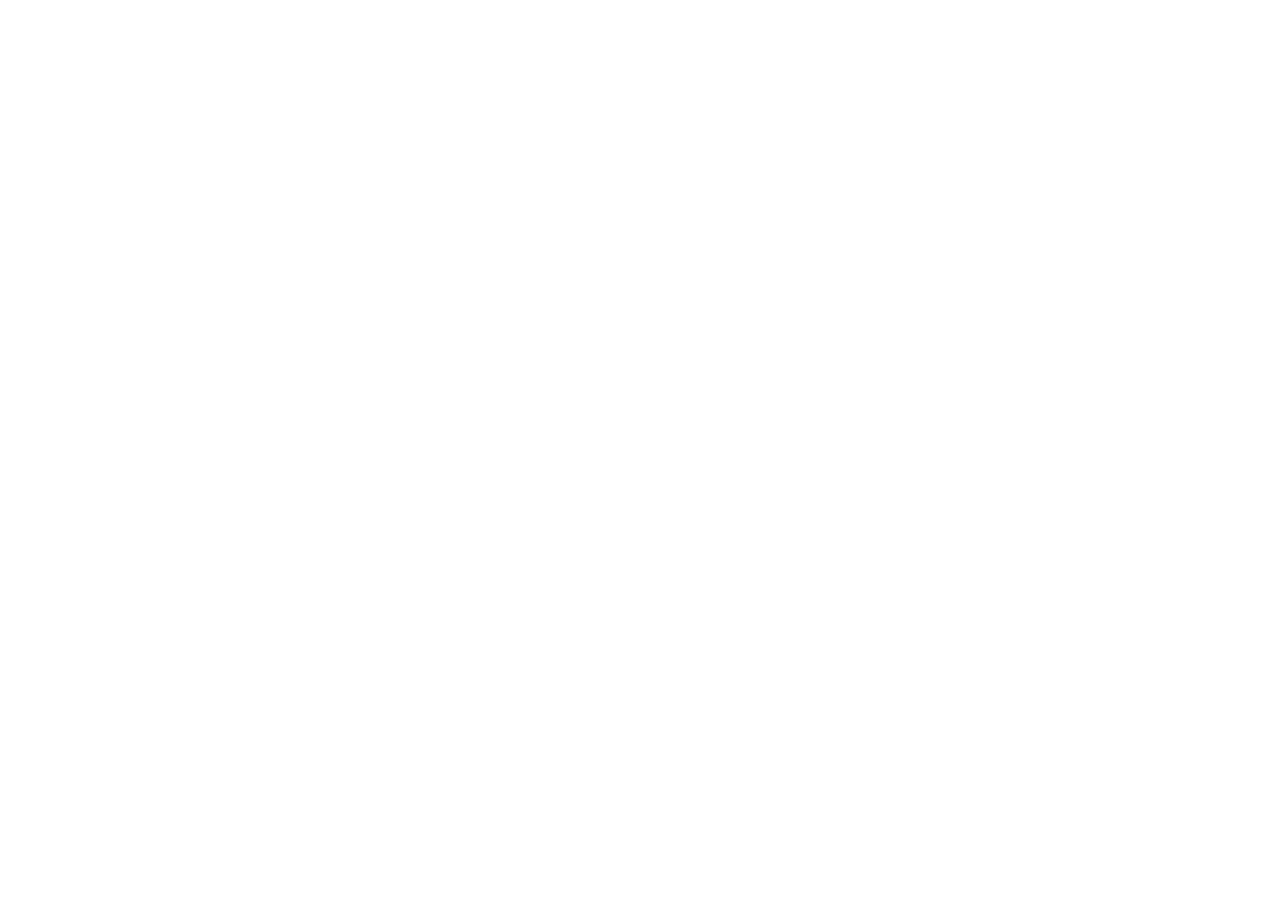
==== ISTE240GroupProject/alice.html @ 05839f2e "Add files via upload" ====
<!DOCTYPE html>
<html lang="en">
<head>
    <meta charset="UTF-8">
    <meta http-equiv="X-UA-Compatible" content="IE=edge">
    <meta name="viewport" content="width=device-width, initial-scale=1.0">
    <title>Document</title>
</head>
<body>
    
</body>
</html>
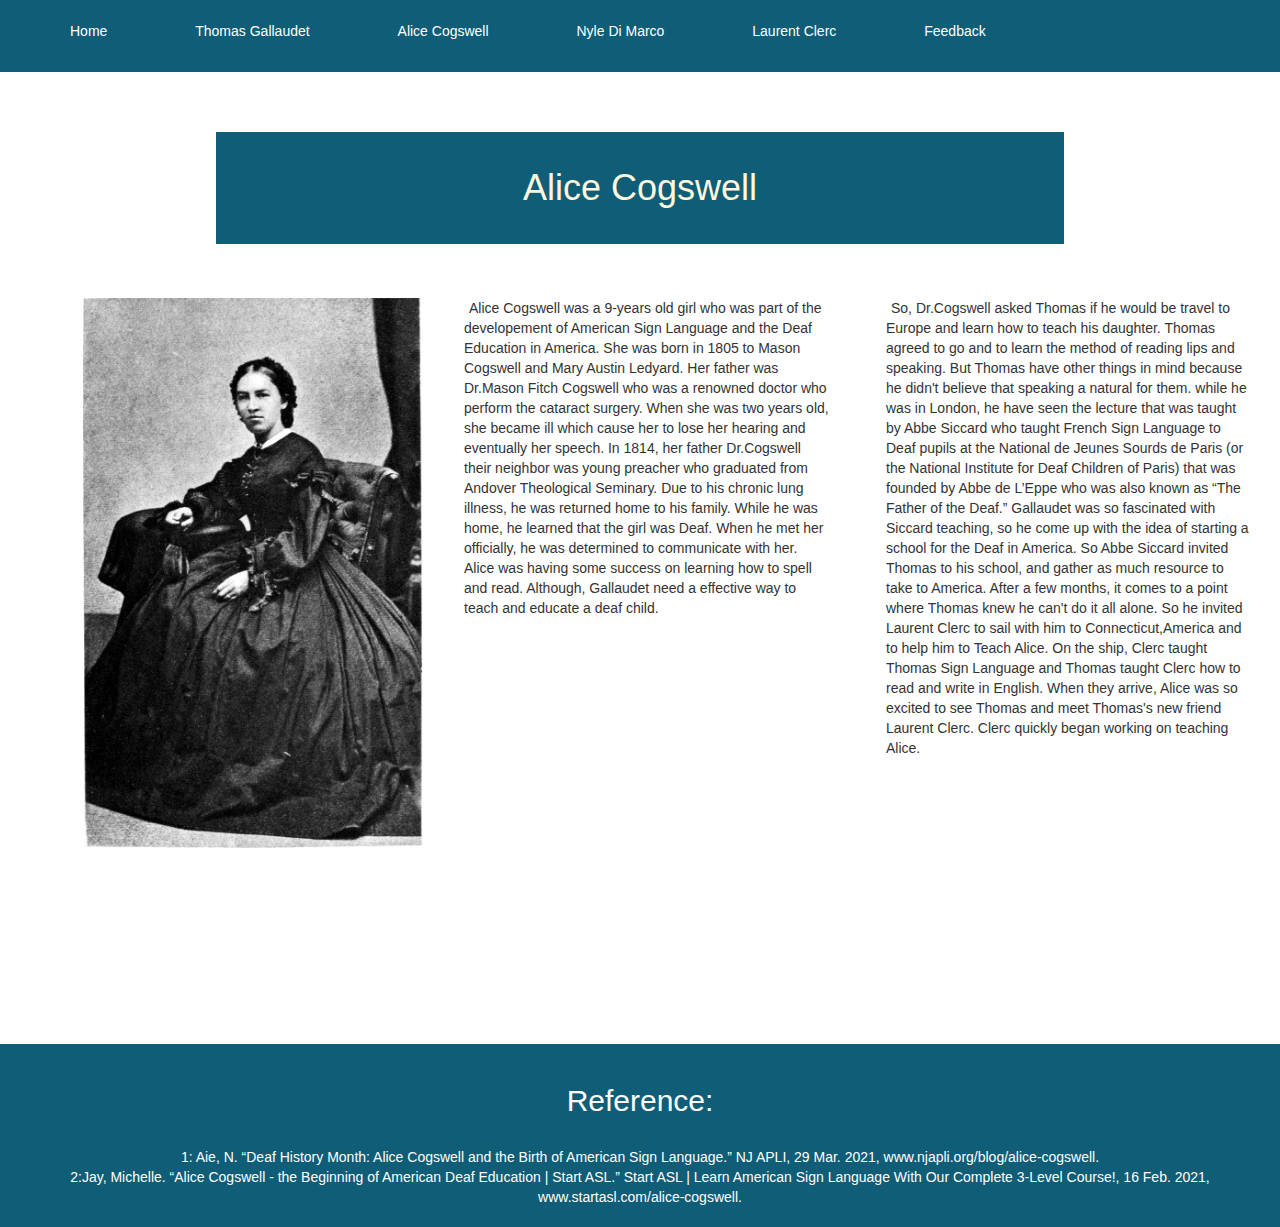
==== commit f46a4575: "alice php" ====
--- a/ISTE240GroupProject/alice.html
+++ b/ISTE240GroupProject/alice.html
@@ -4,9 +4,60 @@
     <meta charset="UTF-8">
     <meta http-equiv="X-UA-Compatible" content="IE=edge">
     <meta name="viewport" content="width=device-width, initial-scale=1.0">
-    <title>Document</title>
+    <link rel="stylesheet" href="asset/css/styles.css" type = "text/css">
+    <link rel="stylesheet" href="https://maxcdn.bootstrapcdn.com/bootstrap/3.3.7/css/bootstrap.min.css">
+    <title>Alice Cogwells</title>
 </head>
 <body>
+    <nav class = "nav">
+        <ul>
+            <li><a href="index.html">Home</a></li>
+            <li><a href="thomas.html">Thomas Gallaudet</a></li>
+            <li><a href="alice.html">Alice Cogswell</a></li>
+            <li><a href="dimarco.html">Nyle Di Marco</a></li>
+            <li><a href="laurent.html">Laurent Clerc</a></li>
+            <li><a href="feedback.html">Feedback</a></li>
+        </ul>
+    </nav>
     
+    <br><br><br>
+
+    <section id = "center">
+
+        <h1 class = "title">Alice Cogswell</h1>
+
+        <section id = "mid-holder">
+            <div id = "left-holder">
+                <img src="asset/image/aliceCogswell.jpg" alt="Alice" style="height: 550px;">
+            </div>
+            <p id = "text">
+                Alice Cogswell was a 9-years old girl who was part of the developement of American Sign Language and the Deaf Education in America.
+                She was born in 1805 to Mason Cogswell and Mary Austin Ledyard. Her father was Dr.Mason Fitch Cogswell who was a renowned doctor who perform the cataract surgery.
+                When she was two years old, she became ill which cause her to lose her hearing and eventually her speech. 
+                In 1814, her father Dr.Cogswell their neighbor was young preacher who graduated from 
+                Andover Theological Seminary. Due to his chronic lung illness, he was returned home to his family.
+                While he was home, he learned that the girl was Deaf. When he met her officially, he was determined to communicate with her. 
+                Alice was having some success on learning how to spell and read. Although, Gallaudet need a effective way to teach and educate a deaf child. 
+               
+            </p>
+            <p id = "text">
+                So, Dr.Cogswell asked Thomas if he would be travel to Europe and learn how to teach his daughter. Thomas agreed 
+                to go and to learn the method of reading lips and speaking. But Thomas have other things in mind because he didn't believe that speaking a natural for them.
+                while he was in London, he have seen the lecture that was taught by Abbe Siccard who taught French Sign Language to Deaf pupils at the 
+                National de Jeunes Sourds de Paris (or the National Institute for Deaf Children of Paris) that was founded by Abbe de L’Eppe who was also known as “The Father of the Deaf.” 
+                Gallaudet was so fascinated with Siccard teaching, so he come up with the idea of starting a school for the Deaf in America. So Abbe Siccard invited Thomas to his school,
+                and gather as much resource to take to America. After a few months, it comes to a point where Thomas knew he can't do it all alone. So he invited Laurent Clerc to sail with
+                him to Connecticut,America and to help him to Teach Alice. On the ship, Clerc taught Thomas Sign Language and Thomas taught Clerc how to read and write in English. 
+                When they arrive, Alice was so excited to see Thomas and meet Thomas's new friend Laurent Clerc. Clerc quickly began working on teaching Alice.
+            </p>
+
+        </section>
+        <footer>
+            <h2>Reference:</h2> <br>
+            1: Aie, N. “Deaf History Month: Alice Cogswell and the Birth of American Sign Language.” NJ APLI, 29 Mar. 2021, www.njapli.org/blog/alice-cogswell. <br>
+            2:Jay, Michelle. “Alice Cogswell - the Beginning of American Deaf Education | Start ASL.” Start ASL | Learn American Sign Language With Our Complete 3-Level Course!, 16 Feb. 2021, www.startasl.com/alice-cogswell.
+        </footer>
+        
+    </section>
 </body>
 </html>--- a/ISTE240GroupProject/asset/css/styles.css
+++ b/ISTE240GroupProject/asset/css/styles.css
@@ -0,0 +1,165 @@
+
+
+ul{
+    list-style: none;
+    margin: 0;
+    padding: 0;
+}
+.nav{
+    background-color: #0F5D76;
+    gap: 4em;
+    padding: 1.5em;
+    position: fixed;
+    top: 0;
+    left: 0;
+    right: 0;
+}
+li{
+    display: inline;
+    padding-left: 4em;
+}
+
+.nav a{
+    /* display: block;  */
+    padding: 1em;
+    background-color: #0F5D76;
+    text-decoration: none;
+    color: white;
+}
+
+
+
+#center{
+    display: flex;
+    height: 20em;
+    flex-direction: column;
+    margin-bottom: 5em;
+}
+
+.title{
+    text-align: center;
+    background-color: #0F5D76;
+    margin-bottom: 1.5em;
+    margin-right: 6em;
+    margin-left: 6em;
+    margin-top: 2em;
+    padding-bottom: 1em;
+    padding-top: 1em;
+    color: cornsilk;
+}
+#mid-holder{
+    display: flex;
+    justify-content: space-between;
+    margin-left: 5em;
+}
+#left-holder{
+    padding-bottom: 14em;
+    text-align: center;
+    width: 70%;
+    height: 40%;
+}
+
+#text{
+    font-family: Verdana, Geneva, Tahoma, sans-serif;
+    text-indent: 5px;
+    width: 70%;
+    margin-left: 2em;
+    margin-right: 2em;
+}
+
+#bottom{
+    display: flex;
+    margin-top: 12em;
+    margin-left: 8em;
+    margin-right: 10em;
+}
+#stat{
+    margin-right: 8em;
+    margin-left: 6em;
+    margin-top: 1em;
+    border: solid black 5px;
+}
+#desc{
+    border: solid black 5px;
+    padding-bottom: 4em;
+}
+
+/*image, just for this example */
+.image {
+    background-color: rgb(84, 142, 205);
+    width: 100%;
+    padding: 20px;
+  }
+
+
+* {
+    box-sizing: border-box;
+  }
+
+  /* Center column */
+  .center {
+    margin-left: auto;
+    margin-right: auto;
+    max-width: 800px;
+    background-color: grey;
+  
+  }
+
+
+
+  
+  
+  /* Header*/
+  header {
+    padding: 80px;
+    text-align: center;
+    background:  #0F5D76;
+    color: white;
+  }
+
+  
+ 
+  /* Column container */
+  .row {  
+    display: -ms-flexbox;
+    display: flex;
+    -ms-flex-wrap: wrap;
+    flex-wrap: wrap;
+  }
+ 
+  /* Sidebar/left column */
+  aside {
+    -ms-flex: 50%; 
+    flex: 50%;
+    background-color: #f1f1f1;
+    padding: 20px;
+  }
+  
+  /* Main column */
+  main {   
+    -ms-flex: 50%; 
+    flex: 50%;
+    background-color: white;
+    padding: 20px;
+  }
+
+
+   /* Footer */
+   footer {
+    padding: 20px;
+    text-align: center;
+    background:  #0F5D76;
+    color: white;
+  }
+
+   /* Responsive layout  */
+   @media screen and (max-width: 700px) {
+    .row {   
+      flex-direction: column;
+    }
+
+    
+  }
+  
+
+
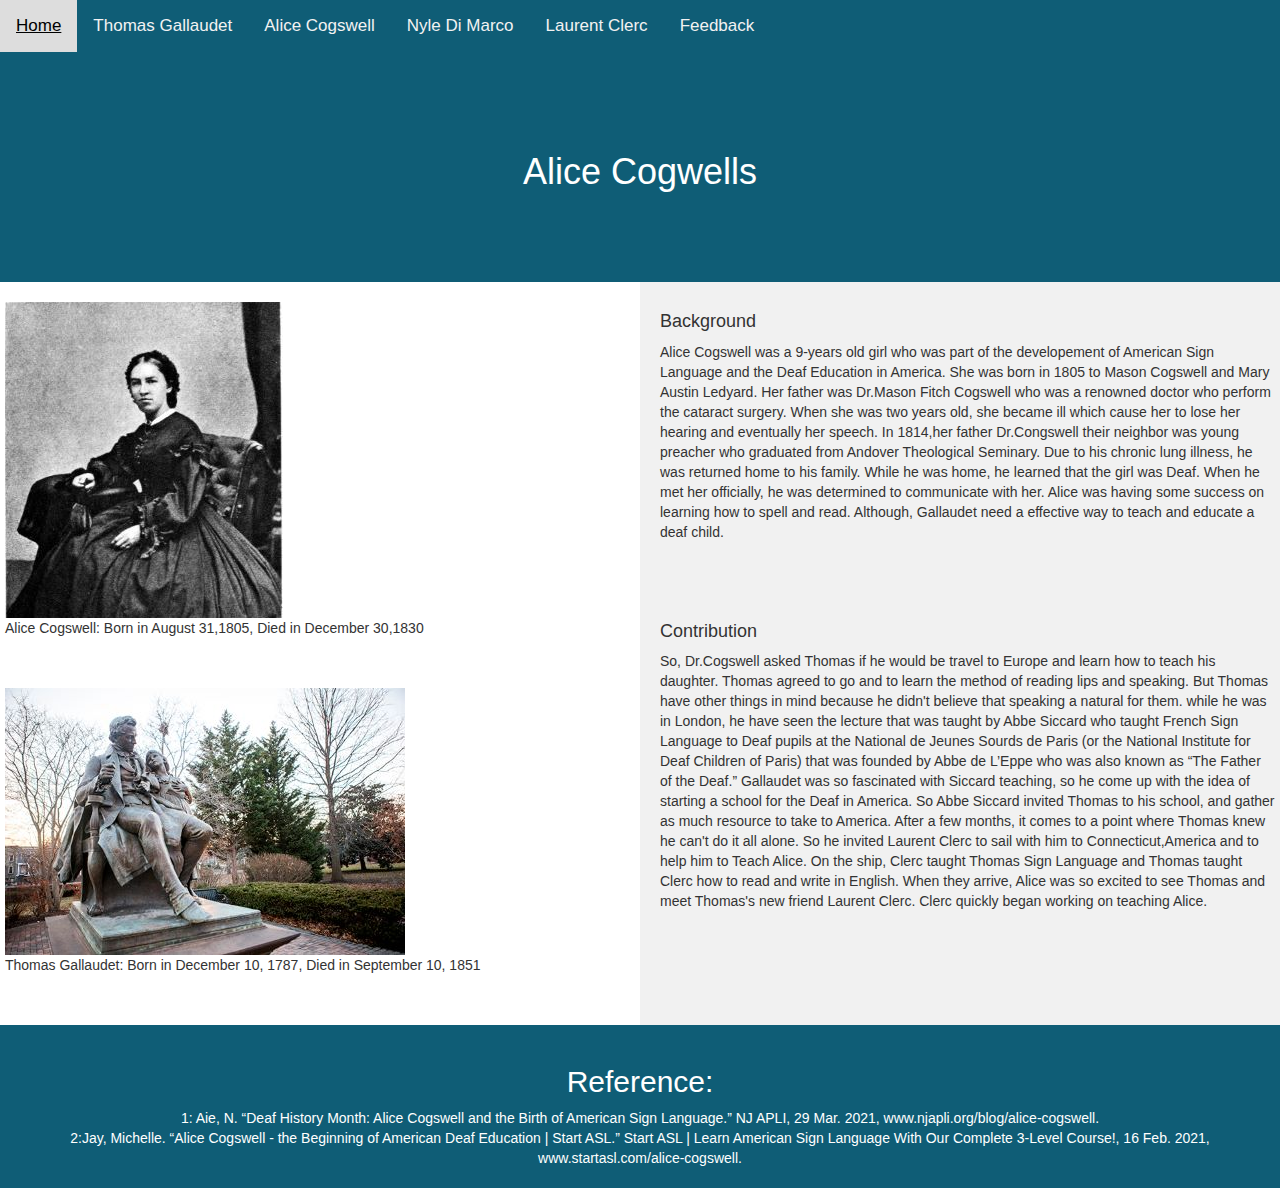
==== commit 75912071: "alice" ====
--- a/ISTE240GroupProject/alice.html
+++ b/ISTE240GroupProject/alice.html
@@ -1,63 +1,95 @@
-<!DOCTYPE html>
-<html lang="en">
-<head>
-    <meta charset="UTF-8">
-    <meta http-equiv="X-UA-Compatible" content="IE=edge">
-    <meta name="viewport" content="width=device-width, initial-scale=1.0">
-    <link rel="stylesheet" href="asset/css/styles.css" type = "text/css">
-    <link rel="stylesheet" href="https://maxcdn.bootstrapcdn.com/bootstrap/3.3.7/css/bootstrap.min.css">
-    <title>Alice Cogwells</title>
-</head>
-<body>
-    <nav class = "nav">
-        <ul>
-            <li><a href="index.html">Home</a></li>
-            <li><a href="thomas.html">Thomas Gallaudet</a></li>
-            <li><a href="alice.html">Alice Cogswell</a></li>
-            <li><a href="dimarco.html">Nyle Di Marco</a></li>
-            <li><a href="laurent.html">Laurent Clerc</a></li>
-            <li><a href="feedback.html">Feedback</a></li>
-        </ul>
-    </nav>
-    
-    <br><br><br>
-
-    <section id = "center">
-
-        <h1 class = "title">Alice Cogswell</h1>
-
-        <section id = "mid-holder">
-            <div id = "left-holder">
-                <img src="asset/image/aliceCogswell.jpg" alt="Alice" style="height: 550px;">
-            </div>
-            <p id = "text">
-                Alice Cogswell was a 9-years old girl who was part of the developement of American Sign Language and the Deaf Education in America.
-                She was born in 1805 to Mason Cogswell and Mary Austin Ledyard. Her father was Dr.Mason Fitch Cogswell who was a renowned doctor who perform the cataract surgery.
-                When she was two years old, she became ill which cause her to lose her hearing and eventually her speech. 
-                In 1814, her father Dr.Cogswell their neighbor was young preacher who graduated from 
-                Andover Theological Seminary. Due to his chronic lung illness, he was returned home to his family.
-                While he was home, he learned that the girl was Deaf. When he met her officially, he was determined to communicate with her. 
-                Alice was having some success on learning how to spell and read. Although, Gallaudet need a effective way to teach and educate a deaf child. 
-               
-            </p>
-            <p id = "text">
-                So, Dr.Cogswell asked Thomas if he would be travel to Europe and learn how to teach his daughter. Thomas agreed 
-                to go and to learn the method of reading lips and speaking. But Thomas have other things in mind because he didn't believe that speaking a natural for them.
-                while he was in London, he have seen the lecture that was taught by Abbe Siccard who taught French Sign Language to Deaf pupils at the 
-                National de Jeunes Sourds de Paris (or the National Institute for Deaf Children of Paris) that was founded by Abbe de L’Eppe who was also known as “The Father of the Deaf.” 
-                Gallaudet was so fascinated with Siccard teaching, so he come up with the idea of starting a school for the Deaf in America. So Abbe Siccard invited Thomas to his school,
-                and gather as much resource to take to America. After a few months, it comes to a point where Thomas knew he can't do it all alone. So he invited Laurent Clerc to sail with
-                him to Connecticut,America and to help him to Teach Alice. On the ship, Clerc taught Thomas Sign Language and Thomas taught Clerc how to read and write in English. 
-                When they arrive, Alice was so excited to see Thomas and meet Thomas's new friend Laurent Clerc. Clerc quickly began working on teaching Alice.
-            </p>
-
-        </section>
-        <footer>
-            <h2>Reference:</h2> <br>
-            1: Aie, N. “Deaf History Month: Alice Cogswell and the Birth of American Sign Language.” NJ APLI, 29 Mar. 2021, www.njapli.org/blog/alice-cogswell. <br>
-            2:Jay, Michelle. “Alice Cogswell - the Beginning of American Deaf Education | Start ASL.” Start ASL | Learn American Sign Language With Our Complete 3-Level Course!, 16 Feb. 2021, www.startasl.com/alice-cogswell.
-        </footer>
-        
-    </section>
-</body>
-</html>+<!DOCTYPE html>
+<html lang="en">
+<head>
+    <meta charset="utf-8">
+<meta name="viewport" content="width=device-width, initial-scale=1">
+<link rel="stylesheet" href="asset/css/styles.css" type = "text/css">
+<link rel="stylesheet" href="asset/css/nav.css" type = "text/css">
+<link rel="stylesheet" href="https://maxcdn.bootstrapcdn.com/bootstrap/3.3.7/css/bootstrap.min.css">
+<link rel="stylesheet" href="https://cdnjs.cloudflare.com/ajax/libs/font-awesome/4.7.0/css/font-awesome.min.css">
+<script src="asset/js/javascript.js"></script>
+    <title>Alice Cogwells</title>
+</head>
+<body>
+    <nav class="topnav" id="myTopnav">
+        <ul>
+            <a href="index.php">Home</a>
+            <a href="thomas.php">Thomas Gallaudet</a>
+            <a href="alice.php">Alice Cogswell</a>
+            <a href="dimarco.php">Nyle Di Marco</a>
+            <a href="laurent.php">Laurent Clerc</a>
+            <a href="feedback.php">Feedback</a>
+            <a href="javascript:void(0);" class="icon" onclick="myFunction()"> <i class="fa fa-bars"></i> </a>
+        </ul>
+    </nav>
+
+
+    <header>  
+        <h1>Alice Cogwells</h1>
+    
+    </header>
+
+<div class="row">
+
+
+    <main>
+    <img src="asset/image/aliceCogswell.jpg" alt="alice">
+    <p>Alice Cogswell: Born in August 31,1805, Died in December 30,1830</p>
+     <br>
+     <br>
+    <img src="asset/image/thg-alice.jpg" alt="thomas and alice">
+    <p>Thomas Gallaudet: Born in December 10, 1787, Died in September 10, 1851</p>
+    <br>
+
+
+
+    </main>
+    <aside>
+
+    
+      <h4>Background</h4>
+
+      <p>
+        Alice Cogswell was a 9-years old girl who was part of the developement of American Sign Language and the Deaf Education in America.
+        She was born in 1805 to Mason Cogswell and Mary Austin Ledyard. Her father was Dr.Mason Fitch Cogswell who was a renowned doctor who perform the cataract surgery.
+        When she was two years old, she became ill which cause her to lose her hearing and eventually her speech. 
+        In 1814,her father Dr.Congswell their neighbor was young preacher who graduated from 
+        Andover Theological Seminary. Due to his chronic lung illness, he was returned home to his family.
+        While he was home, he learned that the girl was Deaf. When he met her officially, he was determined to communicate with her. 
+        Alice was having some success on learning how to spell and read. Although, Gallaudet need a effective way to teach and educate a deaf child. 
+       
+        </p>
+        <br>
+        <br>
+        <br>
+
+      <h4>Contribution</h4>
+
+
+      <p>
+        So, Dr.Cogswell asked Thomas if he would be travel to Europe and learn how to teach his daughter. Thomas agreed 
+        to go and to learn the method of reading lips and speaking. But Thomas have other things in mind because he didn't believe that speaking a natural for them.
+        while he was in London, he have seen the lecture that was taught by Abbe Siccard who taught French Sign Language to Deaf pupils at the 
+        National de Jeunes Sourds de Paris (or the National Institute for Deaf Children of Paris) that was founded by Abbe de L’Eppe who was also known as “The Father of the Deaf.” 
+        Gallaudet was so fascinated with Siccard teaching, so he come up with the idea of starting a school for the Deaf in America. So Abbe Siccard invited Thomas to his school,
+        and gather as much resource to take to America. After a few months, it comes to a point where Thomas knew he can't do it all alone. So he invited Laurent Clerc to sail with
+        him to Connecticut,America and to help him to Teach Alice. On the ship, Clerc taught Thomas Sign Language and Thomas taught Clerc how to read and write in English. 
+        When they arrive, Alice was so excited to see Thomas and meet Thomas's new friend Laurent Clerc. Clerc quickly began working on teaching Alice.
+    </p>
+
+
+      
+
+
+    </aside>
+   
+</div>
+
+<footer>
+    <h2>Reference:</h2>
+    1: Aie, N. “Deaf History Month: Alice Cogswell and the Birth of American Sign Language.” NJ APLI, 29 Mar. 2021, www.njapli.org/blog/alice-cogswell. <br>
+    2:Jay, Michelle. “Alice Cogswell - the Beginning of American Deaf Education | Start ASL.” Start ASL | Learn American Sign Language With Our Complete 3-Level Course!, 16 Feb. 2021, www.startasl.com/alice-cogswell.
+</footer>
+
+</section>
+</body>--- a/ISTE240GroupProject/asset/css/styles.css
+++ b/ISTE240GroupProject/asset/css/styles.css
@@ -151,6 +151,7 @@
     background:  #0F5D76;
     color: white;
   }
+  
 
    /* Responsive layout  */
    @media screen and (max-width: 700px) {
--- a/ISTE240GroupProject/asset/css/nav.css
+++ b/ISTE240GroupProject/asset/css/nav.css
@@ -0,0 +1,98 @@
+.topnav {
+    overflow: hidden;
+    background-color:#0F5D76;
+  }
+  
+  .topnav a {
+    float: left;
+    display: block;
+    color: #f2f2f2;
+    text-align: center;
+    padding: 14px 16px;
+    text-decoration: none;
+    font-size: 17px;
+  }
+  
+  .topnav a:hover {
+    background-color: #ddd;
+    color: black;
+  }
+  
+  .topnav a.active {
+    background-color: #04AA6D;
+    color: white;
+  }
+  
+  .topnav .icon {
+    display: none;
+  }
+  
+  @media screen and (max-width: 600px) {
+    .topnav a:not(:first-child) {display: none;}
+    .topnav a.icon {
+      float: right;
+      display: block;
+    }
+  }
+  
+  @media screen and (max-width: 600px) {
+    .topnav.responsive {position: relative;}
+    .topnav.responsive .icon {
+      position: absolute;
+      right: 0;
+      top: 0;
+    }
+    .topnav.responsive a {
+      float: none;
+      display: block;
+      text-align: left;
+    }
+  }
+
+
+
+
+
+/* Responsive layout  */
+@media screen and (max-width: 700px) {
+    .row {   
+      flex-direction: column;
+    }
+
+
+    .nav {
+        background-color: #C4C4C4;
+        /* gap: 4em; */
+        padding: 1.5em;
+        position: fixed;
+        /* top: 0;
+        left: 0;
+        right: 0; */
+        display: flex;
+        flex-direction: column;
+        
+    }
+    ul{
+        list-style: none;
+        margin: 0;
+        padding: 0;
+        
+    }
+    a{
+        display: block;
+        text-align: center;
+        background-color: #C4C4C4;
+
+    }
+    
+  }
+
+
+    /* Responsive layout -  */
+    @media screen and (max-width: 400px) {
+        nav a {
+          float: none;
+          width: 100%;
+        }
+      }
+    